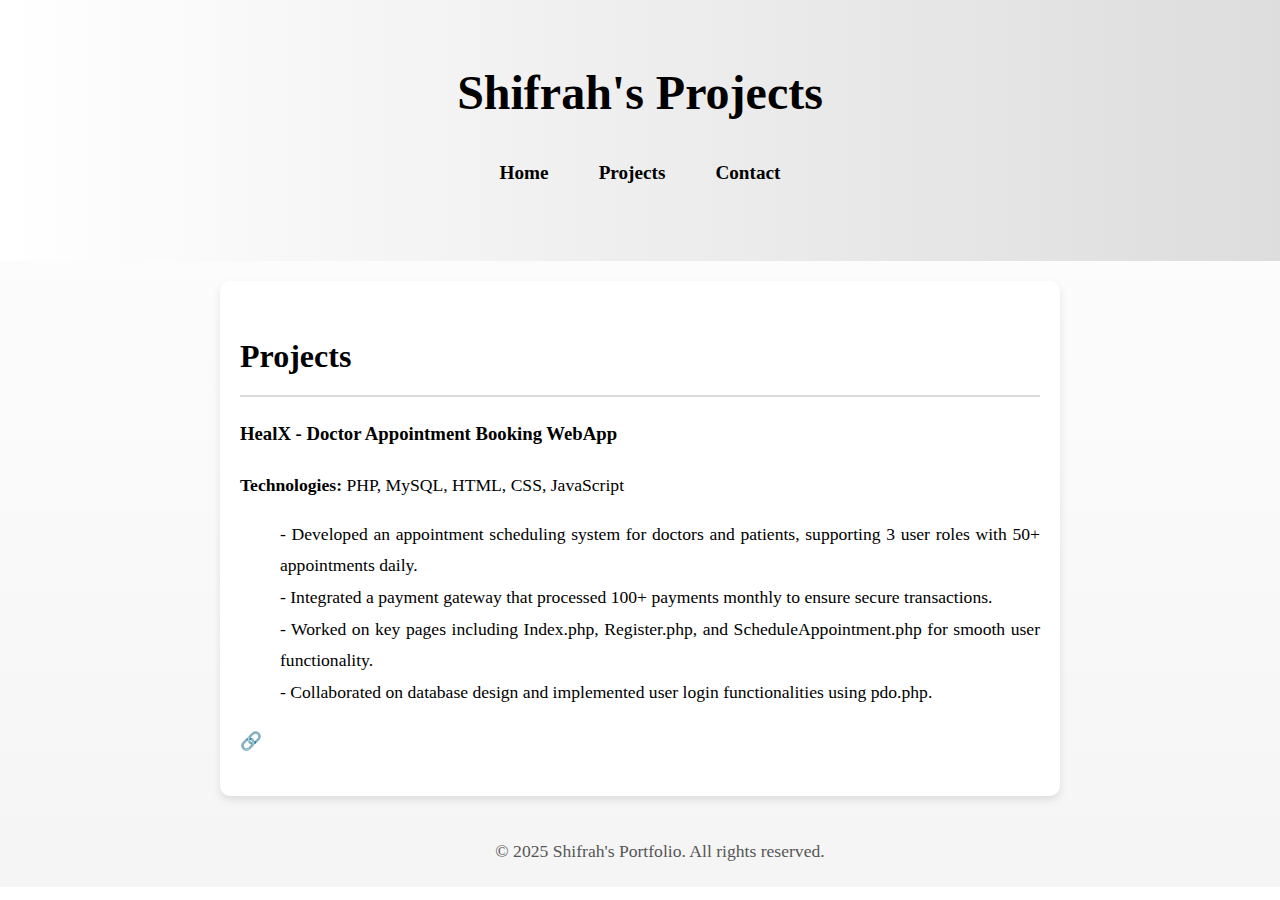
==== projects.html @ 6c72d72a "style changes" ====
<!DOCTYPE html>
<html lang="en">
<head>
    <meta charset="UTF-8">
    <meta name="viewport" content="width=device-width, initial-scale=1.0">
    <title>Projects - Shifrah's Portfolio</title>
    <link rel="stylesheet" href="css/normalize.css">
    <link rel="stylesheet" href="css/style.css">
    <style>
        body {
            font-family: 'Garamond', serif;
            margin: 0;
            padding: 0;
            background: linear-gradient(to bottom, #fff, #f5f5f5);
            color: #000;
            text-align: justify;
            line-height: 1.8;
        }
        header {
            background: linear-gradient(to right, #fff, #ddd);
            color: #000;
            text-align: center;
            padding: 50px 20px;
        }
        header h1 {
            font-size: 3rem;
            margin: 0;
        }
        nav ul {
            list-style: none;
            display: flex;
            justify-content: center;
            gap: 20px;
            padding: 0;
            margin: 20px 0 0;
        }
        nav ul li a {
            color: #000;
            text-decoration: none;
            font-size: 1.2rem;
            transition: color 0.3s ease;
        }
        nav ul li a:hover {
            color: #555;
        }
        section {
            background: #fff;
            padding: 20px;
            border-radius: 10px;
            margin: 20px auto;
            max-width: 800px;
            box-shadow: 0 4px 8px rgba(0, 0, 0, 0.1);
        }
        section h2 {
            font-size: 2rem;
            border-bottom: 2px solid #ddd;
            padding-bottom: 10px;
            margin-bottom: 20px;
        }
        p, li {
            font-size: 1.1rem;
        }
        footer {
            background: #f5f5f5;
            color: #555;
            text-align: center;
            padding: 20px;
            margin-top: 20px;
        }
        footer p {
            margin: 0;
        }
        a {
            color: #000;
            text-decoration: none;
        }
        a:hover {
            color: #555;
        }
    </style>
</head>
<body>
    <header>
        <h1>Shifrah's Projects</h1>
        <nav>
            <ul>
                <li><a href="index.html">Home</a></li>
                <li><a href="#projects">Projects</a></li>
                <li><a href="index.html#contact">Contact</a></li>
            </ul>
        </nav>
    </header>
    <main>
        <!-- Projects Section -->
        <section id="projects">
            <h2>Projects</h2>
            <article>
                <h3>HealX - Doctor Appointment Booking WebApp</h3>
                <p><strong>Technologies:</strong> PHP, MySQL, HTML, CSS, JavaScript</p>
                <ul>
                    <li> - Developed an appointment scheduling system for doctors and patients, supporting 3 user roles with 50+ appointments daily.</li>
                    <li> - Integrated a payment gateway that processed 100+ payments monthly to ensure secure transactions.</li>
                    <li> - Worked on key pages including Index.php, Register.php, and ScheduleAppointment.php for smooth user functionality.</li>
                    <li> - Collaborated on database design and implemented user login functionalities using pdo.php.</li>
                </ul>
                <p><a href="https://github.com/yourusername/HealX" target="_blank" title="View on GitHub">🔗</a></p>
            </article>
        </section>
    </main>
    <footer>
        <p>&copy; 2025 Shifrah's Portfolio. All rights reserved.</p>
    </footer>
</body>
</html>
---- css/style.css ----
body {
    font-family: Arial, sans-serif;
    margin: 0;
    padding: 0;
    background-color: #f4f4f4;
}

header {
    background: #35424a;
    color: #ffffff;
    padding: 20px 0;
    text-align: center;
}

header h1 {
    margin: 0;
    font-size: 2.5em;
}

nav {
    margin: 20px 0;
}

nav a {
    color: #ffffff;
    text-decoration: none;
    margin: 0 15px;
    font-weight: bold;
}

nav a:hover {
    text-decoration: underline;
}

.container {
    width: 80%;
    margin: auto;
    overflow: hidden;
}

section {
    padding: 20px;
    background: #ffffff;
    margin: 20px 0;
    border-radius: 5px;
    box-shadow: 0 0 10px rgba(0, 0, 0, 0.1);
}

footer {
    text-align: center;
    padding: 10px 0;
    background: #35424a;
    color: #ffffff;
    position: relative;
    bottom: 0;
    width: 100%;
}

@media (max-width: 600px) {
    .container {
        width: 95%;
    }

    header h1 {
        font-size: 2em;
    }

    nav a {
        margin: 0 10px;
    }
}
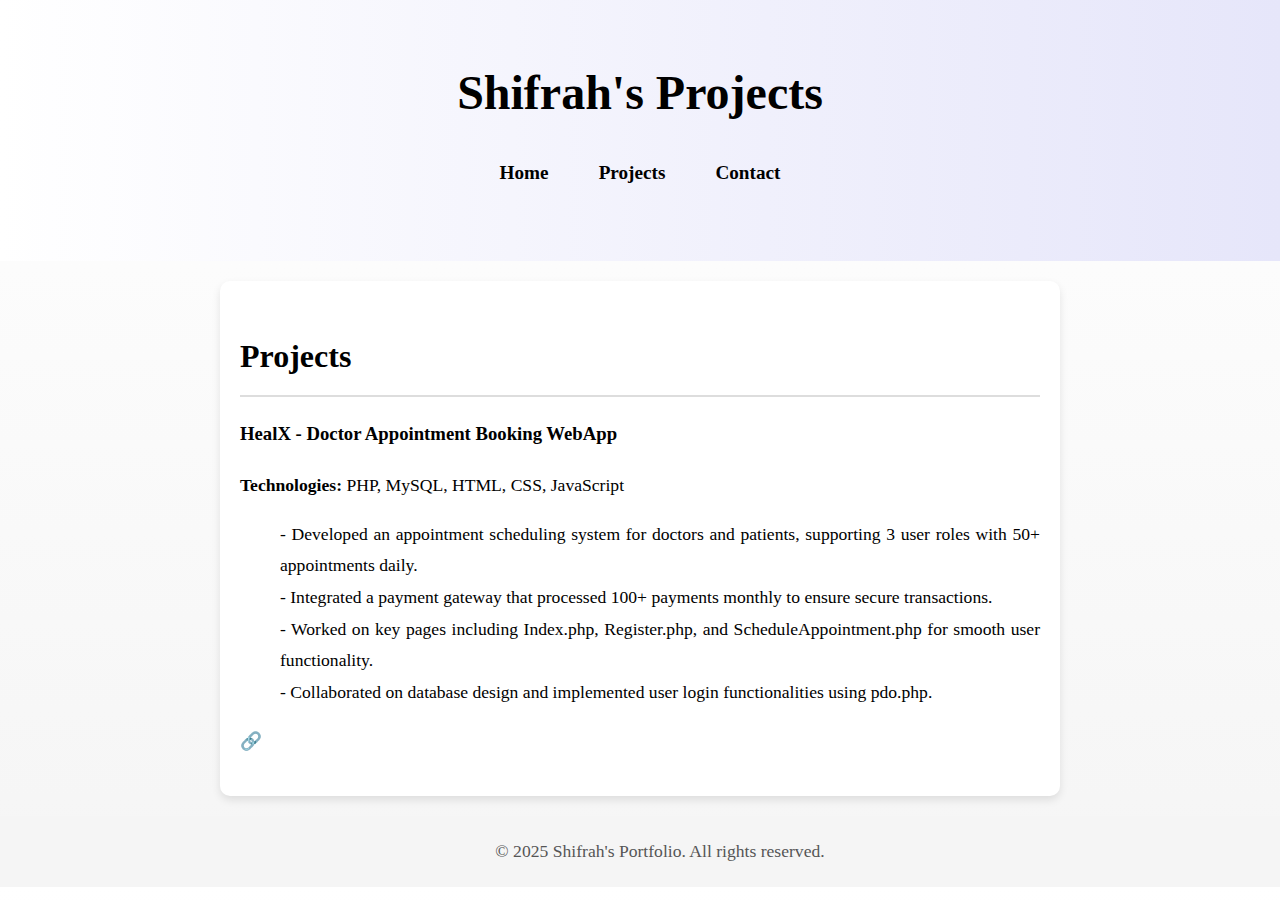
==== commit 813431ed: "style changes" ====
--- a/projects.html
+++ b/projects.html
@@ -17,7 +17,7 @@
             line-height: 1.8;
         }
         header {
-            background: linear-gradient(to right, #fff, #ddd);
+            background: linear-gradient(to right, #fff, #e6e6fa); /* White to Lavender */
             color: #000;
             text-align: center;
             padding: 50px 20px;
@@ -103,7 +103,7 @@
                     <li> - Worked on key pages including Index.php, Register.php, and ScheduleAppointment.php for smooth user functionality.</li>
                     <li> - Collaborated on database design and implemented user login functionalities using pdo.php.</li>
                 </ul>
-                <p><a href="https://github.com/yourusername/HealX" target="_blank" title="View on GitHub">🔗</a></p>
+                <p><a href="https://github.com/ShifrahRapaka/HealX" target="_blank" title="View on GitHub">🔗</a></p>
             </article>
         </section>
     </main>
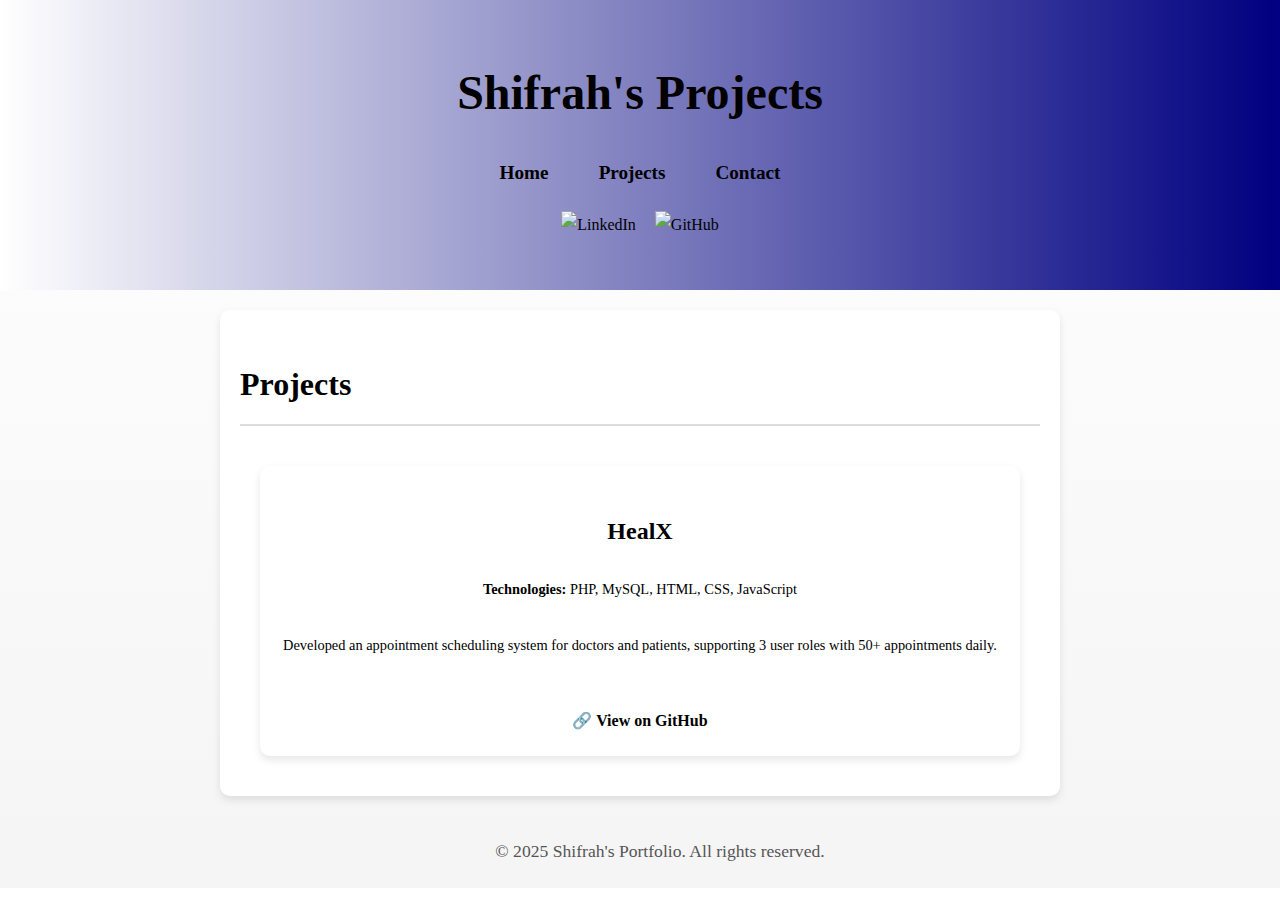
==== commit 584fd0f6: "Skills update, about me update" ====
--- a/projects.html
+++ b/projects.html
@@ -17,7 +17,7 @@
             line-height: 1.8;
         }
         header {
-            background: linear-gradient(to right, #fff, #e6e6fa); /* White to Lavender */
+            background: linear-gradient(to right, #fff, #000080); /* White to Navy Blue */
             color: #000;
             text-align: center;
             padding: 50px 20px;
@@ -77,6 +77,40 @@
         a:hover {
             color: #555;
         }
+        .projects-container {
+            display: grid;
+            grid-template-columns: repeat(auto-fit, minmax(250px, 1fr));
+            gap: 20px;
+            padding: 20px;
+        }
+        .project-tile {
+            background: #fff;
+            border-radius: 10px;
+            box-shadow: 0 4px 8px rgba(0, 0, 0, 0.1);
+            padding: 20px;
+            text-align: center;
+            display: flex;
+            flex-direction: column;
+            justify-content: space-between;
+            height: 250px; /* Ensures square tiles */
+        }
+        .project-tile h3 {
+            font-size: 1.5rem;
+            margin-bottom: 10px;
+        }
+        .project-tile p {
+            font-size: 0.9rem;
+            margin-bottom: 15px;
+        }
+        .project-tile a {
+            color: #000;
+            text-decoration: none;
+            font-weight: bold;
+            margin-top: auto;
+        }
+        .project-tile a:hover {
+            color: #555;
+        }
     </style>
 </head>
 <body>
@@ -89,22 +123,28 @@
                 <li><a href="index.html#contact">Contact</a></li>
             </ul>
         </nav>
+        <div style="margin-top: 20px;">
+            <a href="https://www.linkedin.com/in/shifrahrapaka/" target="_blank" title="LinkedIn" style="margin-right: 15px;">
+                <img src="images/linkedin-icon.png" alt="LinkedIn" style="width: 30px; height: 30px;">
+            </a>
+            <a href="https://github.com/ShifrahRapaka" target="_blank" title="GitHub">
+                <img src="images/github-icon.png" alt="GitHub" style="width: 30px; height: 30px;">
+            </a>
+        </div>
     </header>
     <main>
         <!-- Projects Section -->
         <section id="projects">
             <h2>Projects</h2>
-            <article>
-                <h3>HealX - Doctor Appointment Booking WebApp</h3>
-                <p><strong>Technologies:</strong> PHP, MySQL, HTML, CSS, JavaScript</p>
-                <ul>
-                    <li> - Developed an appointment scheduling system for doctors and patients, supporting 3 user roles with 50+ appointments daily.</li>
-                    <li> - Integrated a payment gateway that processed 100+ payments monthly to ensure secure transactions.</li>
-                    <li> - Worked on key pages including Index.php, Register.php, and ScheduleAppointment.php for smooth user functionality.</li>
-                    <li> - Collaborated on database design and implemented user login functionalities using pdo.php.</li>
-                </ul>
-                <p><a href="https://github.com/ShifrahRapaka/HealX" target="_blank" title="View on GitHub">🔗</a></p>
-            </article>
+            <div class="projects-container">
+                <div class="project-tile">
+                    <h3>HealX</h3>
+                    <p><strong>Technologies:</strong> PHP, MySQL, HTML, CSS, JavaScript</p>
+                    <p>Developed an appointment scheduling system for doctors and patients, supporting 3 user roles with 50+ appointments daily.</p>
+                    <a href="https://github.com/ShifrahRapaka/HealX" target="_blank" title="View on GitHub">🔗 View on GitHub</a>
+                </div>
+                <!-- Add more project tiles here if needed -->
+            </div>
         </section>
     </main>
     <footer>
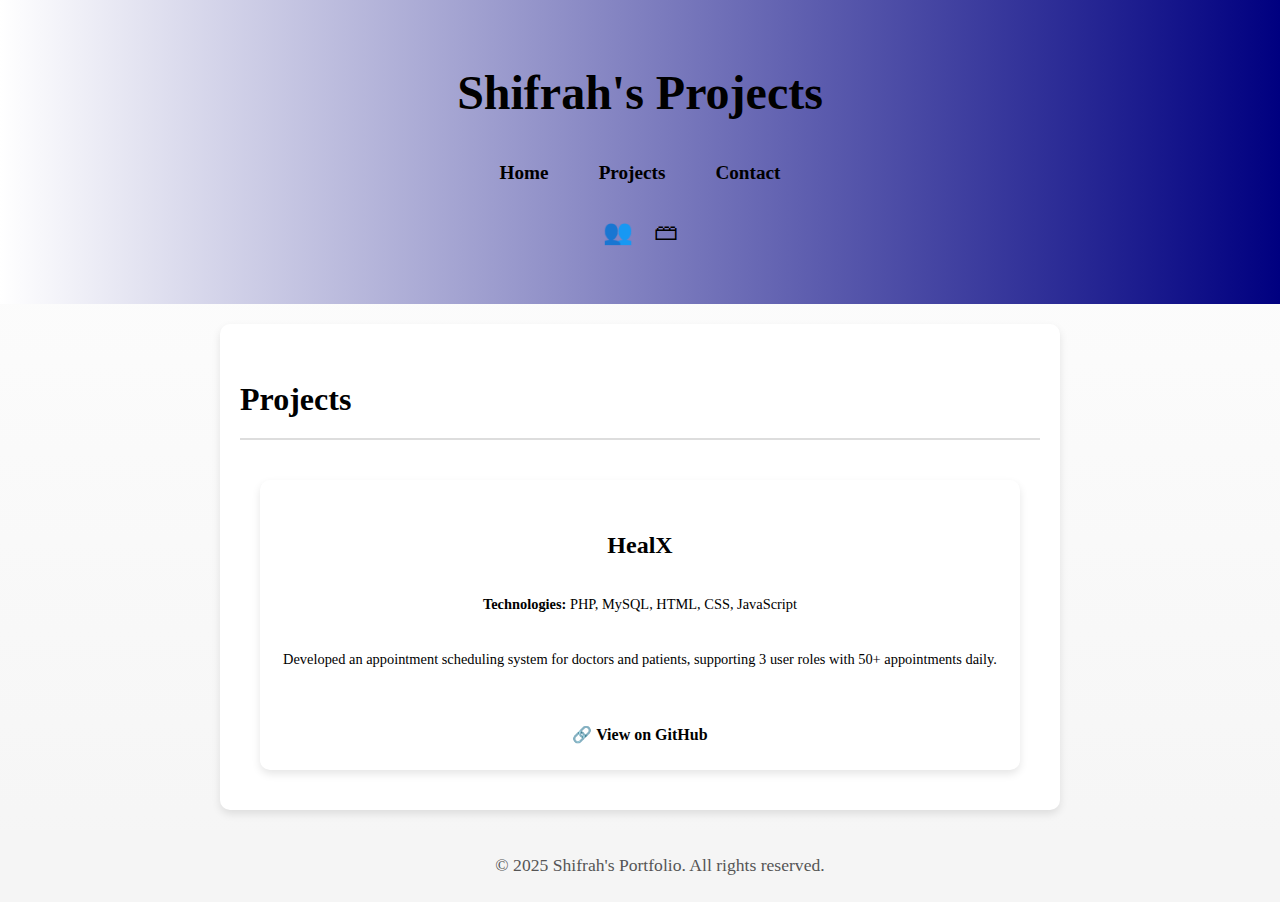
==== commit 89d719a6: "Skills update, about me update" ====
--- a/projects.html
+++ b/projects.html
@@ -123,12 +123,12 @@
                 <li><a href="index.html#contact">Contact</a></li>
             </ul>
         </nav>
-        <div style="margin-top: 20px;">
-            <a href="https://www.linkedin.com/in/shifrahrapaka/" target="_blank" title="LinkedIn" style="margin-right: 15px;">
-                <img src="images/linkedin-icon.png" alt="LinkedIn" style="width: 30px; height: 30px;">
+        <div style="margin-top: 20px; font-size: 1.5rem;">
+            <a href="https://www.linkedin.com/in/shifrahrapaka/" target="_blank" title="LinkedIn" style="margin-right: 15px; text-decoration: none; color: #000;">
+                &#x1F465;
             </a>
-            <a href="https://github.com/ShifrahRapaka" target="_blank" title="GitHub">
-                <img src="images/github-icon.png" alt="GitHub" style="width: 30px; height: 30px;">
+            <a href="https://github.com/ShifrahRapaka" target="_blank" title="GitHub" style="text-decoration: none; color: #000;">
+                &#x1F5C3;
             </a>
         </div>
     </header>
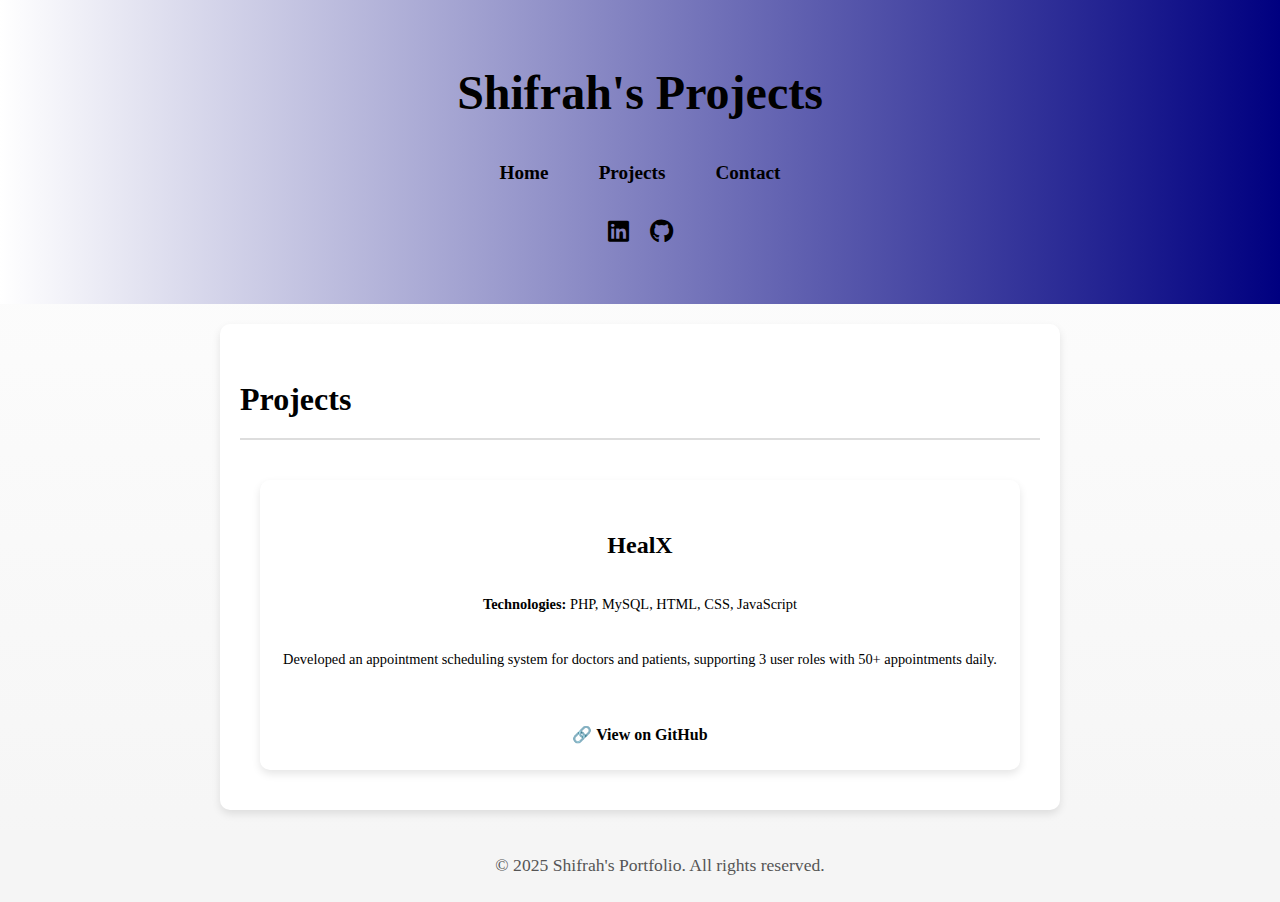
==== commit 6ec5a2af: "Skills update, about me update" ====
--- a/projects.html
+++ b/projects.html
@@ -6,6 +6,7 @@
     <title>Projects - Shifrah's Portfolio</title>
     <link rel="stylesheet" href="css/normalize.css">
     <link rel="stylesheet" href="css/style.css">
+    <link rel="stylesheet" href="https://cdnjs.cloudflare.com/ajax/libs/font-awesome/6.5.1/css/all.min.css"/>
     <style>
         body {
             font-family: 'Garamond', serif;
@@ -124,11 +125,11 @@
             </ul>
         </nav>
         <div style="margin-top: 20px; font-size: 1.5rem;">
-            <a href="https://www.linkedin.com/in/shifrahrapaka/" target="_blank" title="LinkedIn" style="margin-right: 15px; text-decoration: none; color: #000;">
-                &#x1F465;
+            <a href="https://www.linkedin.com/in/shifrahrapaka/" target="_blank" rel="noopener noreferrer" title="LinkedIn" style="margin-right: 15px; text-decoration: none; color: #000;">
+                <i class="fab fa-linkedin"></i>
             </a>
-            <a href="https://github.com/ShifrahRapaka" target="_blank" title="GitHub" style="text-decoration: none; color: #000;">
-                &#x1F5C3;
+            <a href="https://github.com/ShifrahRapaka" target="_blank" rel="noopener noreferrer" title="GitHub" style="text-decoration: none; color: #000;">
+                <i class="fab fa-github"></i>
             </a>
         </div>
     </header>
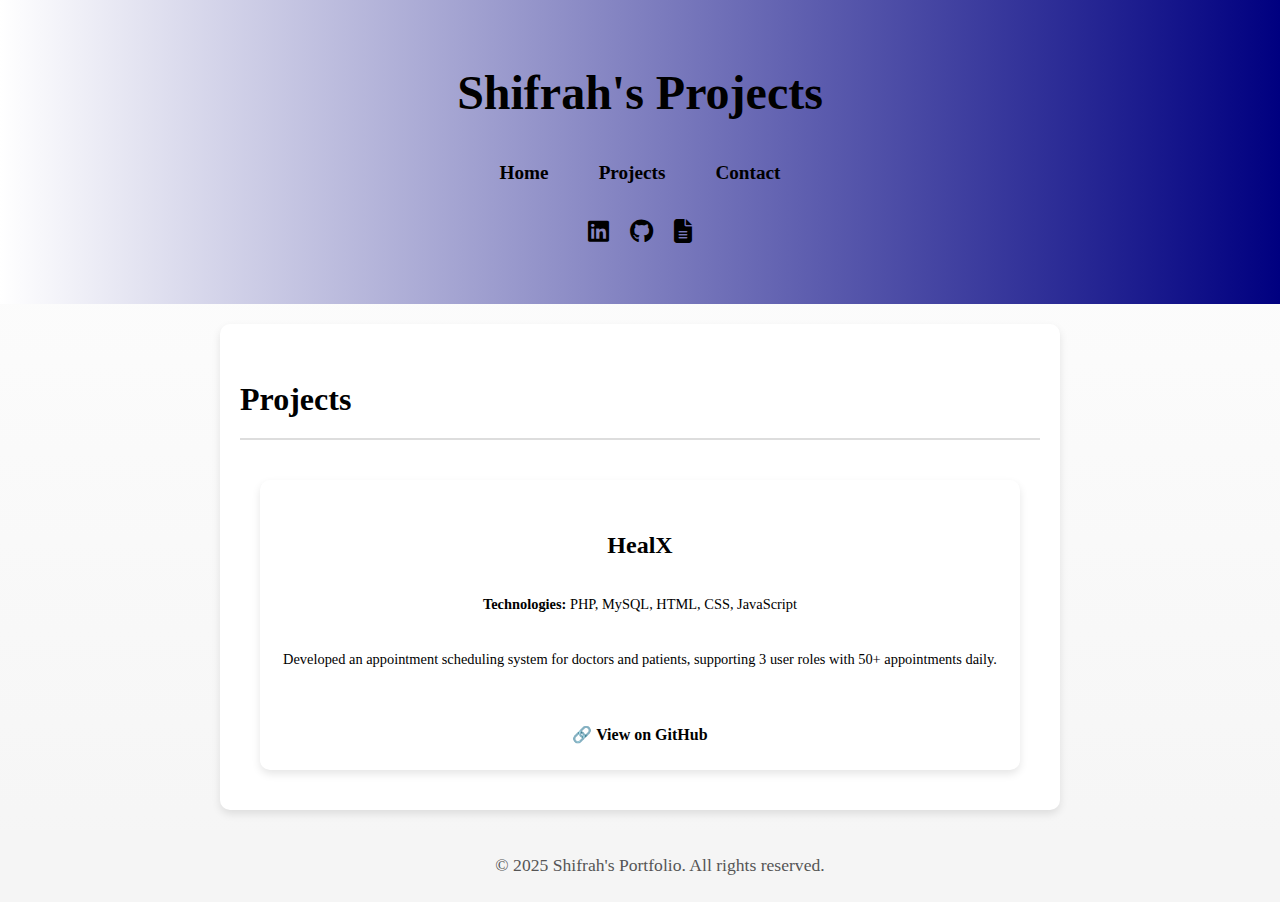
==== commit 857b5a6c: "Skills update, about me update" ====
--- a/projects.html
+++ b/projects.html
@@ -128,8 +128,11 @@
             <a href="https://www.linkedin.com/in/shifrahrapaka/" target="_blank" rel="noopener noreferrer" title="LinkedIn" style="margin-right: 15px; text-decoration: none; color: #000;">
                 <i class="fab fa-linkedin"></i>
             </a>
-            <a href="https://github.com/ShifrahRapaka" target="_blank" rel="noopener noreferrer" title="GitHub" style="text-decoration: none; color: #000;">
+            <a href="https://github.com/ShifrahRapaka" target="_blank" rel="noopener noreferrer" title="GitHub" style="margin-right: 15px; text-decoration: none; color: #000;">
                 <i class="fab fa-github"></i>
+            </a>
+            <a href="https://drive.google.com/file/d/187Wmh2E6_mqIQQF0T8Us8XvZrOjl4y8G/view?usp=sharing" target="_blank" rel="noopener noreferrer" title="Resume" style="text-decoration: none; color: #000;">
+                <i class="fas fa-file-alt"></i>
             </a>
         </div>
     </header>
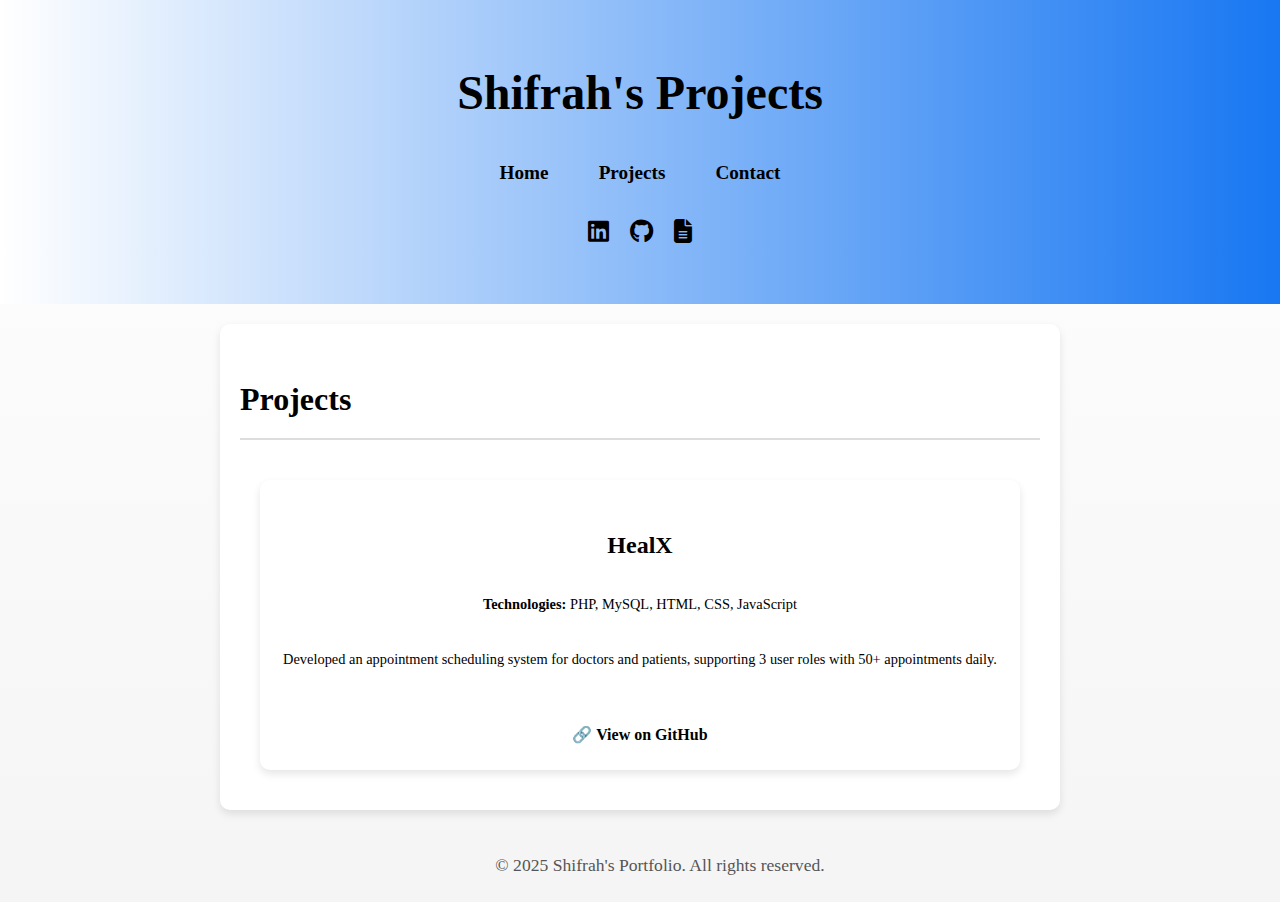
==== commit be9c10b7: "Skills update, about me update" ====
--- a/projects.html
+++ b/projects.html
@@ -18,7 +18,7 @@
             line-height: 1.8;
         }
         header {
-            background: linear-gradient(to right, #fff, #000080); /* White to Navy Blue */
+            background: linear-gradient(to right, #fff, #1877f2); /* White to Meta Blue */
             color: #000;
             text-align: center;
             padding: 50px 20px;
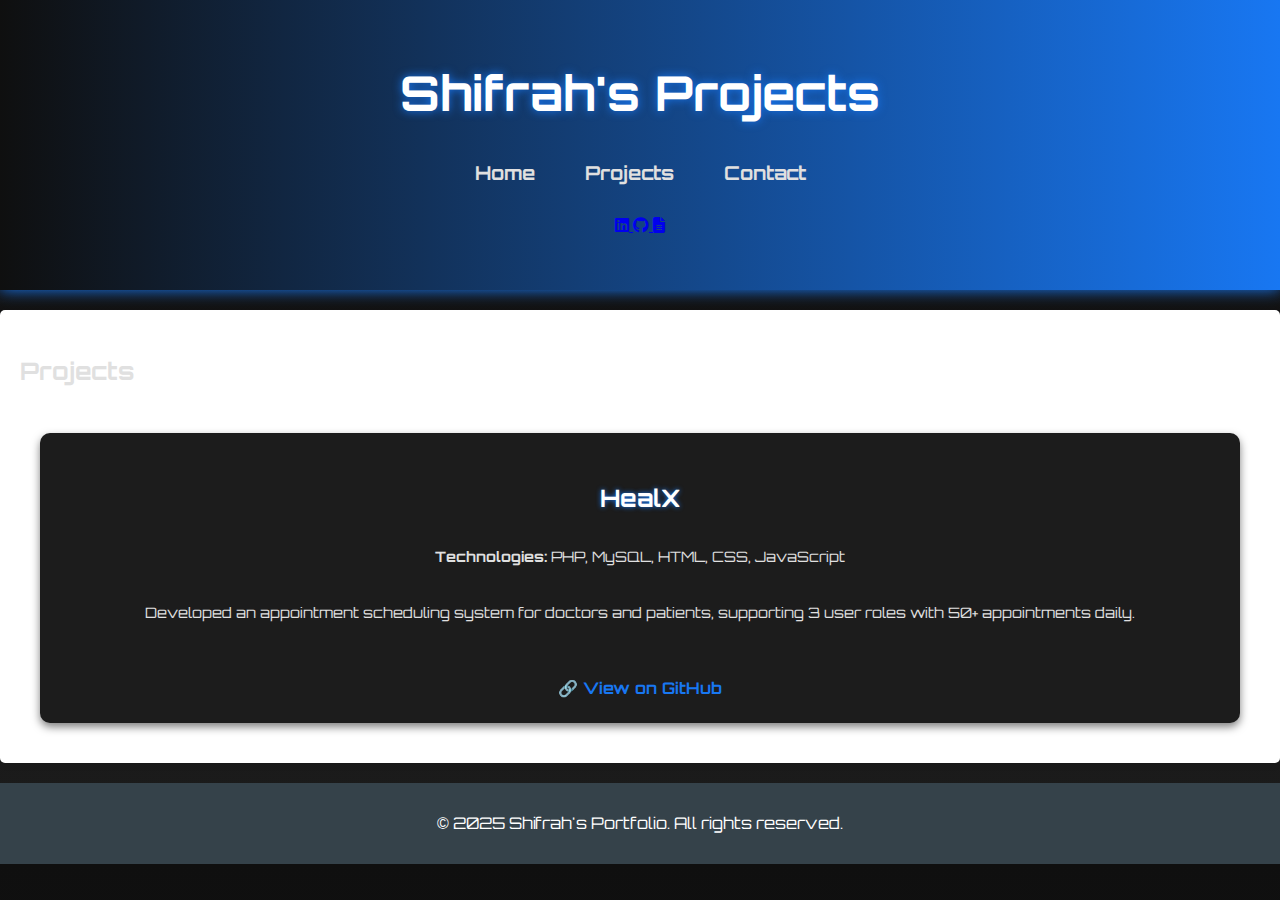
==== commit c7066110: "Update portfolio with tech-focused styling and Wing Software experience" ====
--- a/projects.html
+++ b/projects.html
@@ -8,25 +8,32 @@
     <link rel="stylesheet" href="css/style.css">
     <link rel="stylesheet" href="https://cdnjs.cloudflare.com/ajax/libs/font-awesome/6.5.1/css/all.min.css"/>
     <style>
+        @import url('https://fonts.googleapis.com/css2?family=Orbitron:wght@400;700&display=swap'); /* Futuristic font */
+
         body {
-            font-family: 'Garamond', serif;
+            font-family: 'Orbitron', sans-serif;
             margin: 0;
             padding: 0;
-            background: linear-gradient(to bottom, #fff, #f5f5f5);
-            color: #000;
+            background: linear-gradient(to bottom, #0f0f0f, #1c1c1c);
+            color: #e0e0e0;
             text-align: justify;
             line-height: 1.8;
         }
+
         header {
-            background: linear-gradient(to right, #fff, #1877f2); /* White to Meta Blue */
-            color: #000;
+            background: linear-gradient(to right, #0f0f0f, #1877f2);
+            color: #fff;
             text-align: center;
             padding: 50px 20px;
+            box-shadow: 0 0 15px #1877f2;
         }
+
         header h1 {
             font-size: 3rem;
             margin: 0;
+            text-shadow: 0 0 10px #1877f2;
         }
+
         nav ul {
             list-style: none;
             display: flex;
@@ -35,82 +42,62 @@
             padding: 0;
             margin: 20px 0 0;
         }
+
         nav ul li a {
-            color: #000;
+            color: #e0e0e0;
             text-decoration: none;
             font-size: 1.2rem;
-            transition: color 0.3s ease;
+            transition: color 0.3s ease, text-shadow 0.3s ease;
         }
+
         nav ul li a:hover {
-            color: #555;
+            color: #1877f2;
+            text-shadow: 0 0 10px #1877f2;
         }
-        section {
-            background: #fff;
-            padding: 20px;
-            border-radius: 10px;
-            margin: 20px auto;
-            max-width: 800px;
-            box-shadow: 0 4px 8px rgba(0, 0, 0, 0.1);
-        }
-        section h2 {
-            font-size: 2rem;
-            border-bottom: 2px solid #ddd;
-            padding-bottom: 10px;
-            margin-bottom: 20px;
-        }
-        p, li {
-            font-size: 1.1rem;
-        }
-        footer {
-            background: #f5f5f5;
-            color: #555;
-            text-align: center;
-            padding: 20px;
-            margin-top: 20px;
-        }
-        footer p {
-            margin: 0;
-        }
-        a {
-            color: #000;
-            text-decoration: none;
-        }
-        a:hover {
-            color: #555;
-        }
+
         .projects-container {
             display: grid;
             grid-template-columns: repeat(auto-fit, minmax(250px, 1fr));
             gap: 20px;
             padding: 20px;
         }
+
         .project-tile {
-            background: #fff;
+            background: #1c1c1c;
             border-radius: 10px;
-            box-shadow: 0 4px 8px rgba(0, 0, 0, 0.1);
+            box-shadow: 0 4px 8px rgba(0, 0, 0, 0.5);
             padding: 20px;
             text-align: center;
             display: flex;
             flex-direction: column;
             justify-content: space-between;
-            height: 250px; /* Ensures square tiles */
+            height: 250px;
         }
+
         .project-tile h3 {
             font-size: 1.5rem;
             margin-bottom: 10px;
+            color: #fff;
+            text-shadow: 0 0 5px #1877f2;
         }
+
         .project-tile p {
             font-size: 0.9rem;
             margin-bottom: 15px;
+            color: #e0e0e0;
         }
+
         .project-tile a {
-            color: #000;
+            color: #1877f2;
             text-decoration: none;
             font-weight: bold;
             margin-top: auto;
+            transition: color 0.3s ease, text-shadow 0.3s ease;
         }
+
         .project-tile a:hover {
-            color: #555;
+            color: #fff;
+            text-shadow: 0 0 10px #1877f2;
         }
     </style>
 </head>
@@ -124,14 +111,14 @@
                 <li><a href="index.html#contact">Contact</a></li>
             </ul>
         </nav>
-        <div style="margin-top: 20px; font-size: 1.5rem;">
-            <a href="https://www.linkedin.com/in/shifrahrapaka/" target="_blank" rel="noopener noreferrer" title="LinkedIn" style="margin-right: 15px; text-decoration: none; color: #000;">
+        <div class="icon-links" style="margin-top: 20px;">
+            <a href="https://www.linkedin.com/in/shifrahrapaka/" target="_blank" rel="noopener noreferrer" title="LinkedIn">
                 <i class="fab fa-linkedin"></i>
             </a>
-            <a href="https://github.com/ShifrahRapaka" target="_blank" rel="noopener noreferrer" title="GitHub" style="margin-right: 15px; text-decoration: none; color: #000;">
+            <a href="https://github.com/ShifrahRapaka" target="_blank" rel="noopener noreferrer" title="GitHub">
                 <i class="fab fa-github"></i>
             </a>
-            <a href="https://drive.google.com/file/d/187Wmh2E6_mqIQQF0T8Us8XvZrOjl4y8G/view?usp=sharing" target="_blank" rel="noopener noreferrer" title="Resume" style="text-decoration: none; color: #000;">
+            <a href="https://drive.google.com/file/d/187Wmh2E6_mqIQQF0T8Us8XvZrOjl4y8G/view?usp=sharing" target="_blank" rel="noopener noreferrer" title="Resume">
                 <i class="fas fa-file-alt"></i>
             </a>
         </div>
